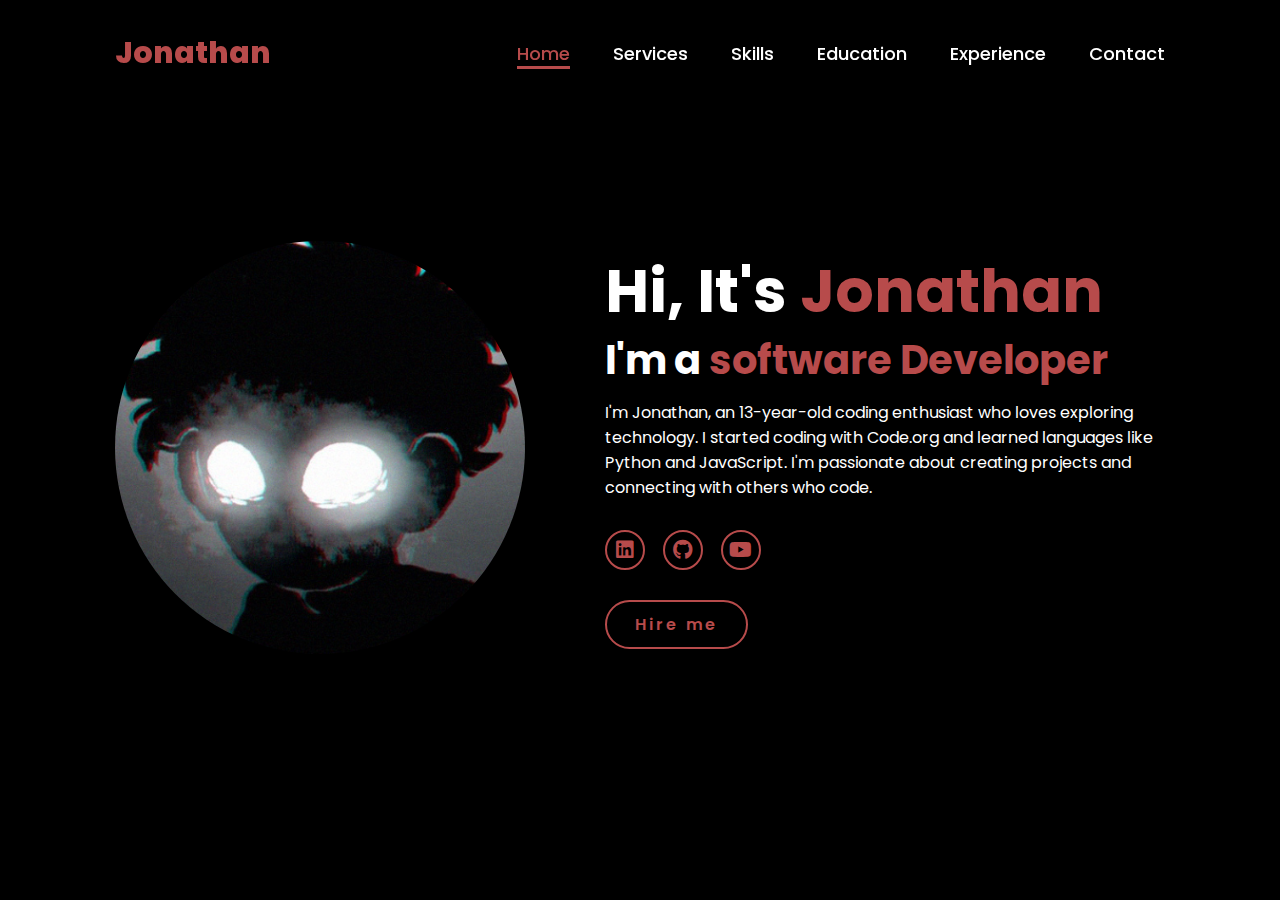
==== index.html @ 7fca45f0 "Add files via upload" ====
<!DOCTYPE html>
<html lang="en">
    
<head>
    <meta charset="UTF-8">
    <meta name="viewport" content="width=device-width, initial-scale=1.0">
    <link rel="stylesheet" href="https://cdnjs.cloudflare.com/ajax/libs/font-awesome/6.5.2/css/all.min.css">
    <link rel="stylesheet" href="style.css">
    <title>Portfolio Website</title>
</head>
<body>
    <header>
        <a href="#" class="logo">Jonathan</a>

        <nav>
            <a href="#" class="active"> Home</a>
            <a href="#" >Services</a>
            <a href="#" >Skills</a>
            <a href="#" >Education</a>
            <a href="#" >Experience</a>
            <a href="#" >Contact</a>
        </nav>
    </header>
    <section class="home">
        <div class="home-img">
            <img src="main.png" alt="">
        </div>
        <div class="home-content">
            <h1>Hi, It's <span>Jonathan</span></h1>
            <h3 class="typing-text">I'm a <span></span></h3>
            <p>I'm Jonathan, an 13-year-old coding enthusiast who loves exploring technology. I started coding with Code.org and learned languages like Python and JavaScript. I'm passionate about creating projects and connecting with others who code.</p>
            <div class="social-icons">
                <a href="https://www.linkedin.com/in/jpathmakumar/"><i class="fa-brands fa-linkedin"></i></a>
                <a href="https://github.com/JPathmakumar"><i class="fa-brands fa-github"></i></a>
                <a href="https://www.youtube.com/@JonathanPathmakumar?sub_confirmation=1"><i class="fa-brands fa-youtube"></i></a>
            </div>
            <a href="#" class="btn">Hire me</a>
        </div>
    </section>
</body>
</html>
---- style.css ----
@import url('https://fonts.googleapis.com/css2?family=Poppins:wght@100;200;300;400;500;600&display=swap');

*{
    margin: 0;
    padding: 0;
    box-sizing: border-box;
    text-decoration: none;
    border: none;
    outline: none;
    font-family: 'Poppins', sans-serif;
}

html{
    font-size: 62.5%;
}

body{
    width: 100%;
    height: 100vh;
    overflow-x: hidden;
    background-color: black;
    color: white;
}

header{
    margin-top: 20px;
    position: fixed;
    top: 0;
    left: 0;
    width: 100%;
    padding: 1rem 9%;
    background-color: transparent;
    filter: drop-shadow(10px);
    display: flex;
    justify-content: space-between;
    align-items: center;
    z-index: 100;
}

.logo{
    font-size: 3rem;
    color: #b74b4b;
    font-weight: 800;
    cursor: pointer;
    transition: 0.5s ease;
}

.logo:hover{
    transform: scale(1.1);
}

nav a{
    font-size: 1.8rem;
    color: white;
    margin-left: 4rem;
    font-weight: 500;
    transition: 0.3s ease;
    border-bottom: 3px solid transparent;
}

nav a:hover,
nav a.active{
    color: #b74b4b;
    border-bottom: 3px solid #b74b4b;
}

@media(max-width:995px){
    nav{
        position: absolute;
        display: none;
        top: 0;
        right: 0;
        width: 40%;
        border-left: 3px solid #b74b4b;
        border-bottom: 3px solid #b74b4b;
        border-bottom-left-radius: 2rem;
        padding: 1rem solid;
        background-color: #161616;
        border-top: 0.1rem solid rgba(0,0,0,0.1);
    }

    nav.active{
        display: block;
    }

    nav a{
        display: block;
        font-size: 2rem;
        margin: 3rem 0;
    }

    nav a:hover,
    nav a.active{
        padding: 1rem;
        border-radius: 0.5rem;
        border-bottom: 0.5rem solid #b74b4b;
    }
}

section{
    min-height: 100vh;
    padding: 5rem 9% 5rem;
}

.home{
    display: flex;
    justify-content: center;
    align-items: center;
    gap: 8rem;
    background-color: black;
}

.home .home-content h1{
    font-size: 6rem;
    font-weight: 700;
    line-height: 1.3;
}

span{
    color: #b74b4b;
}

.home-content h3{
    font-size: 4rem;
    margin-bottom: 1rem;
    font-weight: 700;
}

.home-content p{
    font-size: 1.6rem;
}

.home-img{
    border-radius: 50%;
}

.home-img img{
    position: relative;
    width: 32vw;
    border-radius: 50%;
    box-shadow: 0 0 25px solid #b74b4b;
    cursor: pointer;
    transition: 0.2s linear;
}

.home-img img:hover{
    font-size: 1.8rem;
    font-weight: 500;
}

.social-icons a{
    display: inline-flex;
    justify-content: center;
    align-items: center;
    width: 4rem;
    height: 4rem;
    background-color: transparent;
    border: 0.2rem solid #b74b4b;
    font-size: 2rem;
    border-radius: 50%;
    margin: 3rem 1.5rem 3rem 0;
    transition: 0.3s ease;
    color: #b74b4b;
}

.social-icons a:hover{
    color: black;
    transform: scale(1.3) translateY(-5px);
    background-color: #b74b4b;
    box-shadow: 0  0 25px #b74b4b;
}

.btn{
    display: inline-block;
    padding: 1rem 2.8rem;
    background-color: black;
    border-radius: 4rem;
    font-size: 1.6rem;
    color: #b74b4b;
    letter-spacing: 0.3rem;
    font-weight: 600;
    border: 2px solid #b74b4b;
    transition: 0.3s ease;
    cursor: pointer;
}

.btn:hover{
    transform: scale3d(1.03);
    background-color: #b74b4b;
    color: black;
    box-shadow: 0 0 25px #b74b4b;
}

.typing-text{
    font-size: 34px;
    font-weight: 600;
    min-width: 280px;
}

.typing-text span{
    position: relative;
}

.typing-text span::before{
    content: "software Developer";
    color: #b74b4b;
    animation: words 20s infinite;
}

.typing-text span::after{
    content: "";
    background-color: black;
    position: absolute;
    width: calc(100% + 8px);
    height: 100%;
    border-left: 3px solid black;
    right: -8;
    animation: cursor 0.6s infinite;
}

@keyframes cursor{
    to{
        border-left: 3px solid #b74b4b;
    }
}

@keyframes words{
    0%, 20%{
        content: "Web Developer";
    }
    21%, 40%{
        content: "Developer";
    }
    41%, 60%{
        content: "Web Designer";
    }
    61%, 80%{
        content: "Youtuber";
    }
    81%, 100%{
        content: "Script Writer";
    }
}

@media (max-width: 1000px){
    .home{
        gap: 4rem;
    }
}

@media(max-width:995px){
    .home{
        flex-direction: column;
        margin: 5rem 4rem;
    }

    .home .home-content h3{
        font-size: 2.5rem;
    }

    .home-content h1{
        font-size: 5rem;
    }

    .home-img img{
        width: 70vw;
        margin-top: 4rem;
    }
}

#btnScrollTop{
    background-color: red;
}
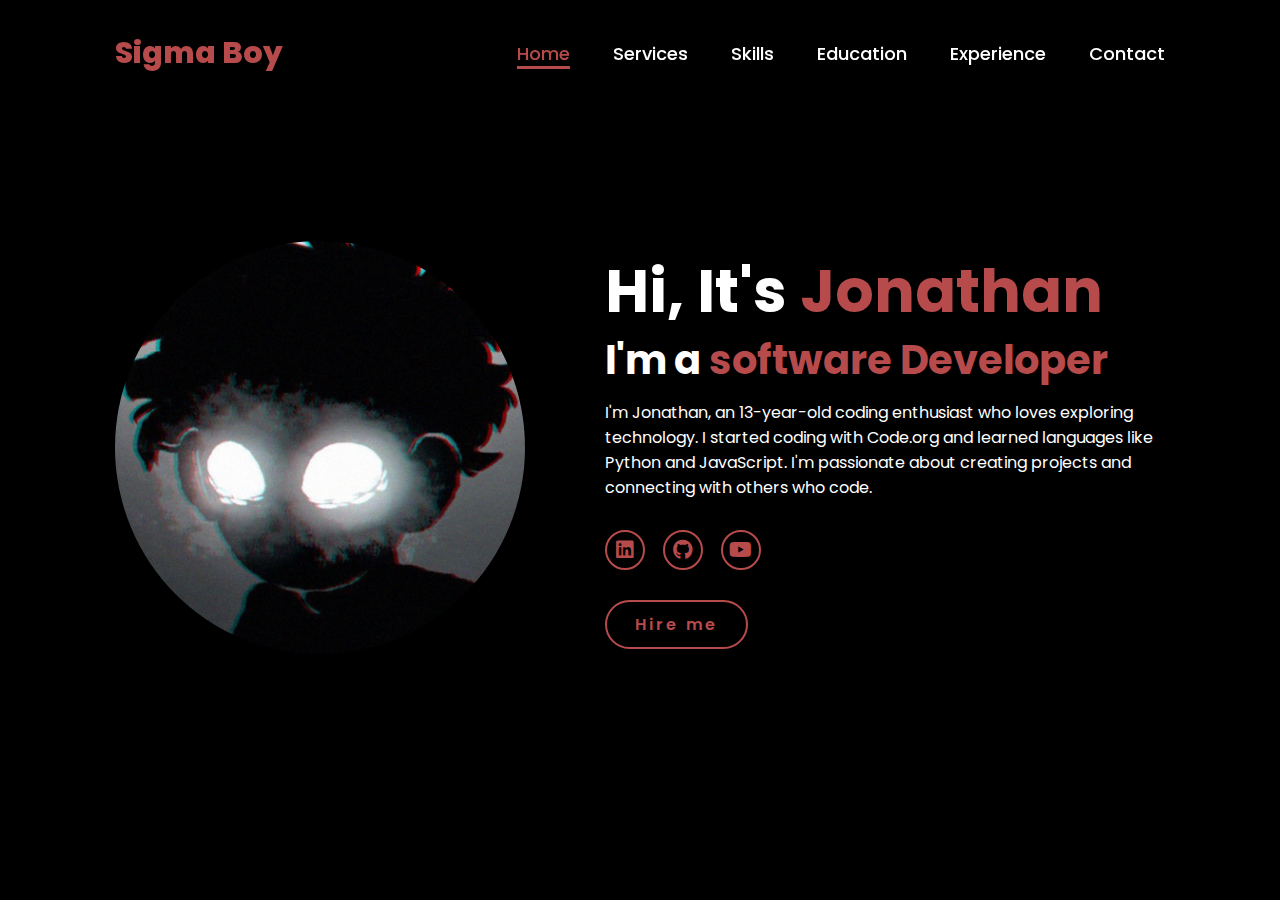
==== commit 0135b86d: "Update index.html" ====
--- a/index.html
+++ b/index.html
@@ -10,7 +10,7 @@
 </head>
 <body>
     <header>
-        <a href="#" class="logo">Jonathan</a>
+        <a href="#" class="logo">Sigma Boy</a>
 
         <nav>
             <a href="#" class="active"> Home</a>
@@ -38,4 +38,4 @@
         </div>
     </section>
 </body>
-</html>+</html>
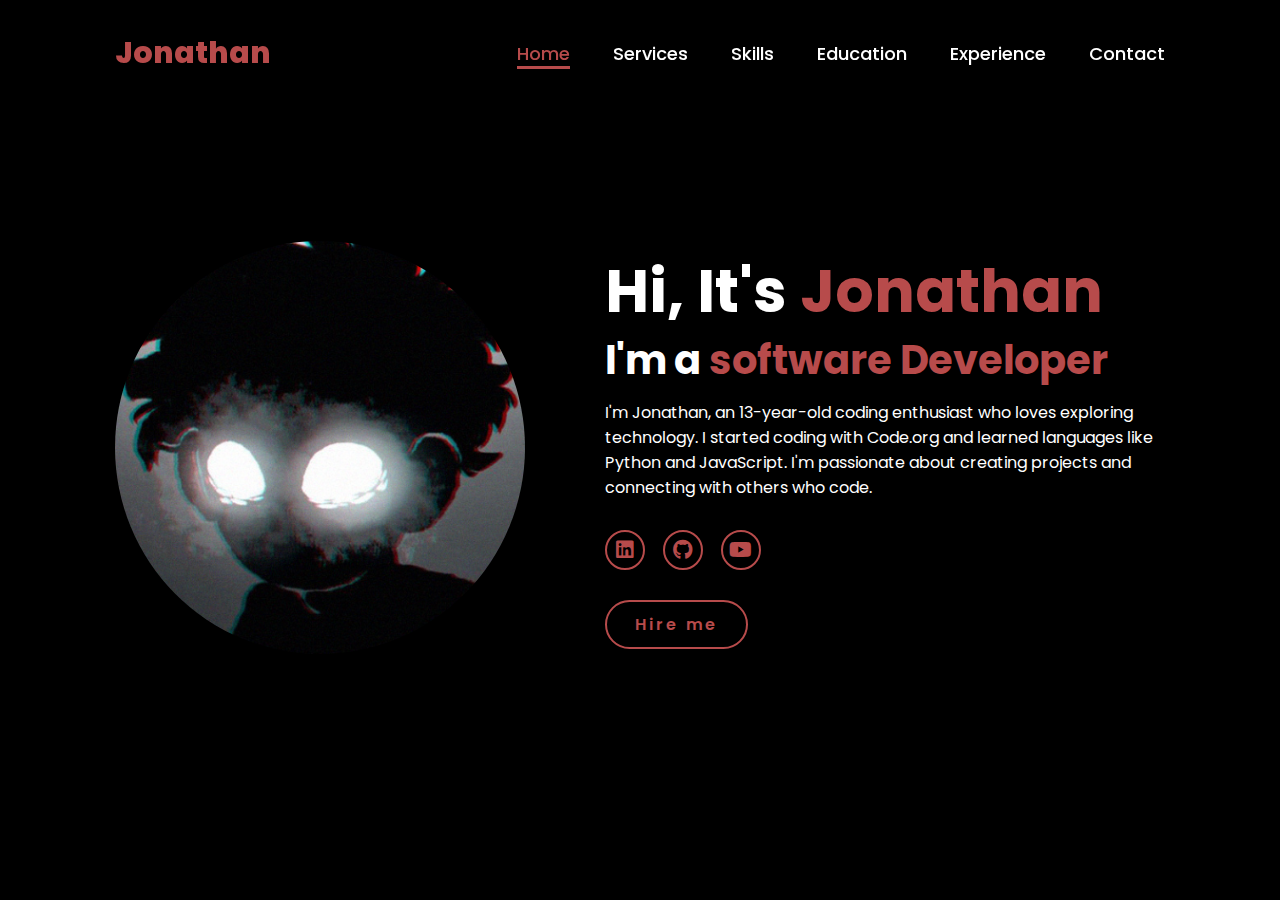
==== commit 820dd9f9: "Update index.html" ====
--- a/index.html
+++ b/index.html
@@ -10,7 +10,7 @@
 </head>
 <body>
     <header>
-        <a href="#" class="logo">Sigma Boy</a>
+        <a href="#" class="logo">Jonathan</a>
 
         <nav>
             <a href="#" class="active"> Home</a>
